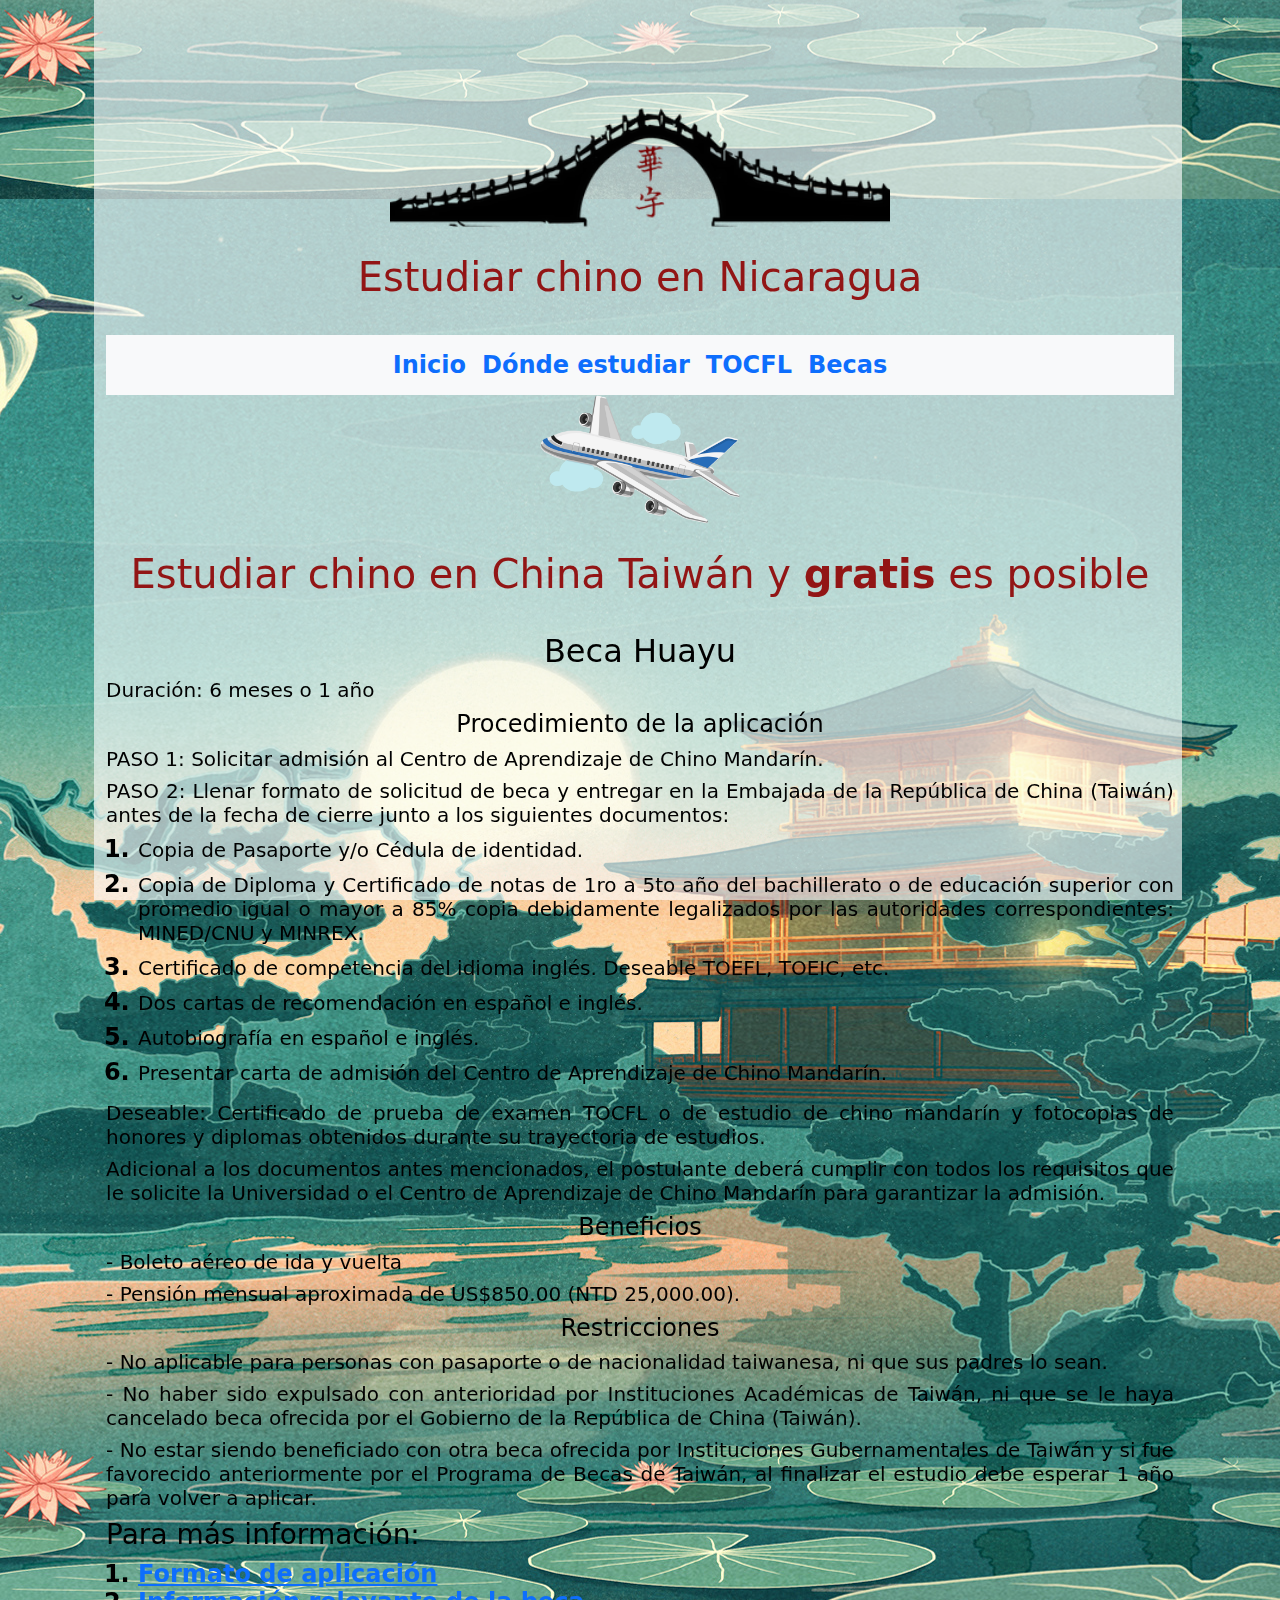
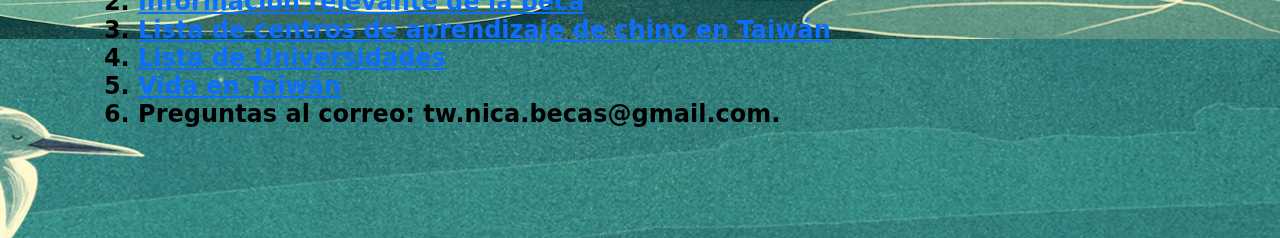
==== templates/Becas.html @ d9c0a2a7 "primer subida" ====
<!DOCTYPE html>
<html lang="en">
<head>
    <meta charset="UTF-8">
    <meta http-equiv="X-UA-Compatible" content="IE=edge">
    <meta name="viewport" content="width=device-width, initial-scale=1.0">
    <link rel="stylesheet" href="../css/bootstrap.min.css">   
    <link rel="stylesheet" href="../estilos/estilo.css">
    <title>Inicio</title>
    
</head>
<body>
    <div class="transp"></div>
    <div class="container">
        <img class="rounded mx-auto d-block" src="../img/Huayu-LOGO.png" alt="Banner" width="500">
  
        <h1>Estudiar chino en Nicaragua</h1>
  
        <nav class="navbar navbar-expand-sm bg-light justify-content-center">
  
          <ul class="navbar-nav">
            <li class="nav-item">
              <a class="nav-link" href="../index.html">Inicio</a>
            </li>
            <li class="nav-item">
              <a class="nav-link" href="./Instituciones.html">Dónde estudiar</a>
            </li>
            <li class="nav-item">
              <a class="nav-link" href="./TOCFL.html">TOCFL</a>
            </li>
            <li class="nav-item">
              <a class="nav-link" href="./Becas.html">Becas</a>
            </li>
          </ul>
      
        </nav>
        <img class="rounded mx-auto d-block" src="../img/Avion.png" alt="Avión" width="200">
        <h1>Estudiar chino en China Taiwán y  <strong>gratis</strong> es posible</h1>

        <h2>Beca Huayu</h2>
        <h5>Duración: 6 meses o 1 año</h5>
        <h4>Procedimiento de la aplicación</h4>
        <h5>PASO 1: Solicitar admisión al Centro de Aprendizaje de Chino Mandarín.  
        </h5>
        <h5>PASO 2: Llenar formato de solicitud de beca y entregar en la Embajada de la República de China (Taiwán) antes de la 
            fecha de cierre junto a los siguientes documentos: 
        </h5>
        <ol>
          <li>
            <h5>
               Copia de Pasaporte y/o Cédula de identidad.
            </h5>
          </li>
          <li>
            <h5>
               Copia de Diploma y Certificado de notas de 1ro a 5to año del bachillerato o de educación superior con promedio igual 
               o mayor a 85% copia debidamente legalizados por las autoridades correspondientes: MINED/CNU y MINREX.
            </h5>
          </li>
          <li>
             <h5>
               Certificado de competencia del idioma inglés. Deseable TOEFL, TOEIC, etc.
             </h5>
          </li>
          <li>
             <h5>
               Dos cartas de recomendación en español e inglés.
             </h5>
          </li>
          <li>
            <h5>
              Autobiografía en español e inglés.
            </h5>
          </li>
          <li>
            <h5>
              Presentar carta de admisión del Centro de Aprendizaje de Chino Mandarín.
            </h5>
          </li>
        </ol>
        <h5>
          Deseable: Certificado de prueba de examen TOCFL o de estudio de chino mandarín y fotocopias de honores y diplomas 
            obtenidos durante su trayectoria de estudios.
        </h5>
        <h5>
          Adicional a los documentos antes mencionados, el postulante deberá cumplir con todos los requisitos que le solicite 
            la Universidad o el Centro de Aprendizaje de Chino Mandarín para garantizar la admisión.
        </h5>
        <h4>Beneficios</h4>
        <h5>- Boleto aéreo de ida y vuelta</h5>
        <h5>- Pensión mensual aproximada de US$850.00 (NTD 25,000.00).</h5>
        <h4>Restricciones</h4>
        <h5>- No aplicable para personas con pasaporte o de nacionalidad taiwanesa, ni que sus padres lo sean.</h5>
        <h5>- No haber sido expulsado con anterioridad por Instituciones Académicas de Taiwán, ni que se le haya cancelado beca ofrecida por el Gobierno de la República de China (Taiwán).</h5>
        <h5>- No estar siendo beneficiado con otra beca ofrecida por Instituciones Gubernamentales de Taiwán y si fue favorecido anteriormente por el Programa de Becas de Taiwán, al finalizar el estudio debe esperar 1 año para volver a aplicar.</h5>
        <h3>Para más información:</h3>
        <ol>
          <li>            
            <a href="https://www.taiwanembassy.org/ni_es/cat/10.html"><strong>Formato de aplicación</strong> </a>
          </li>
          <li>            
            <a href="https://www.mofa.gov.tw/en/cp.aspx?n=A5C28AD214C3FD7C"><strong>Información relevante de la beca</strong></a>
          </li>
          <li>
            <a href="http://www.studyintaiwan.org/chinese"><strong>Lista de centros de aprendizaje de chino en Taiwán</strong></a> 
          </li>
          <li>
            <a href="http://www.studyintaiwan.org/university"><strong>Lista de Universidades</strong></a>
          </li>
          <li>            
            <a href=" https://www.immigration.gov.tw/np.asp?ctNode=36879&mp=2"><strong>Vida en Taiwán</strong></a>
          </li>
          <li>
            <strong>Preguntas al correo:</strong> tw.nica.becas@gmail.com.
          </li>
        </ol>


    </div>
</body>
</html>
---- estilos/estilo.css ----
.transp {
  position: relative;
  top: 0;
  float: center;
  z-index: -1;
  height: 100vh;
  width: 85vw;
  background-color: rgba(252, 252, 252, 0.644);
  position: fixed;
}

body {
  color: black;
  text-align: justify;
  line-height: normal;
  padding: 7.35%;
  background-image: url("../img/Green.jpg");
  background-position: center;
  background-size: auto;
}
.row > div {
  padding: 20px;
  background-color: rgba(243, 174, 228, 0.61);
  border: 2px solid rgba(255, 255, 255, 0.445);
}
div > h4 {
  text-align: center;
}
#tocfl,
td,
#tocfltr > th {
  border: 3px solid rgb(255, 255, 255);
  background-color: rgba(248, 166, 166, 0.425);
  border-collapse: collapse;
  text-align: center;
  padding: 10px;
  margin: auto;
}
#tocfl-txt {
  text-align: justify;
}
#container {
  display: flex;
  flex-wrap: wrap;
}
#container > div {
  background-color: lightcyan;
  font-size: 20px;
  margin: 20px;
  padding: 20px;
  width: 200px;
}
#equis {
  color: black;
  line-height: normal;
}
#TITULO2 {
  color: black;
  line-height: normal;
}
h1 {
  color: rgb(146, 21, 21);
  text-align: center;
  line-height: 100px;
}
h2 {
  color: black;
  text-align: center;
  line-height: initial;
}
h3 {
  color: black;
  text-align: justify;
}
li {
  font-size: x-large;
  font-weight: 600;
  line-height: normal;
}
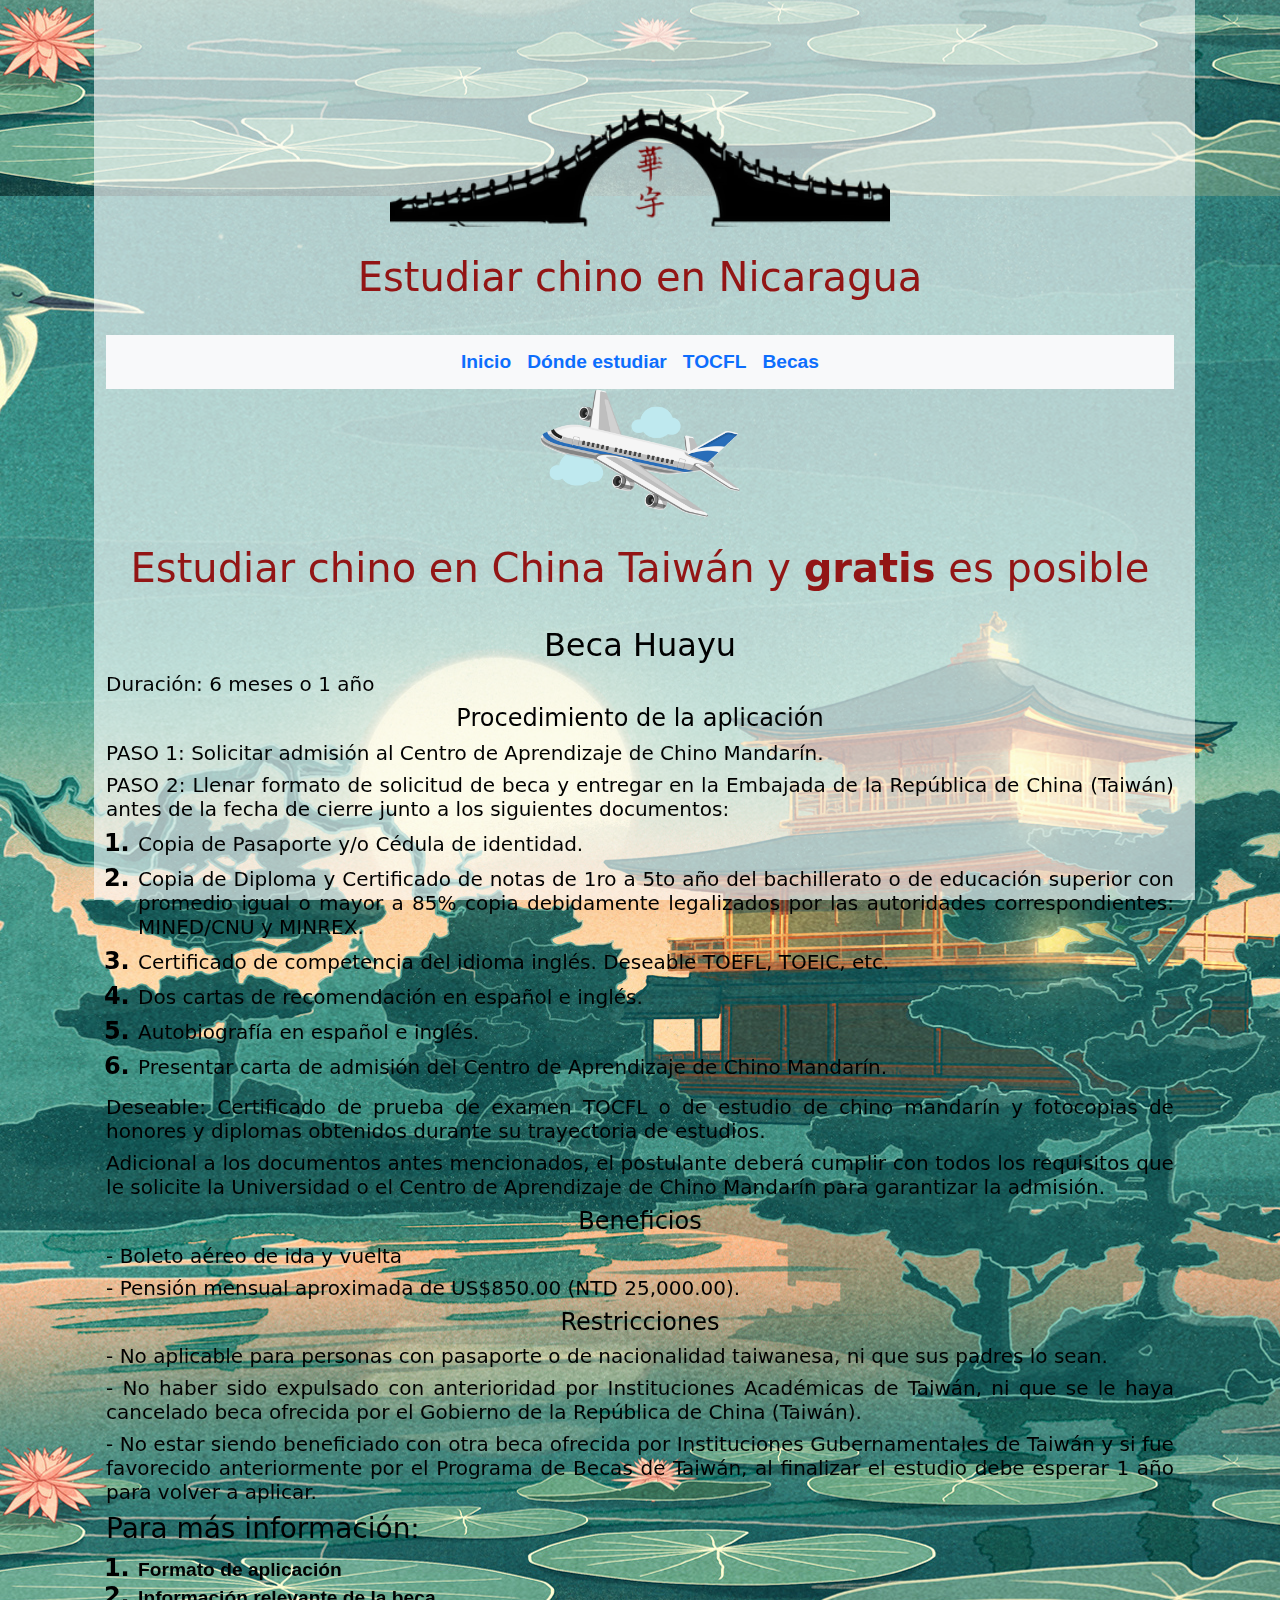
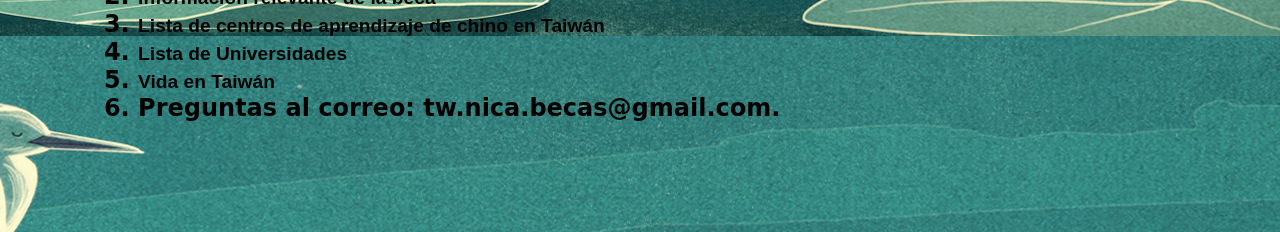
==== commit 9ea4ece3: "update" ====
--- a/templates/Becas.html
+++ b/templates/Becas.html
@@ -5,7 +5,7 @@
     <meta http-equiv="X-UA-Compatible" content="IE=edge">
     <meta name="viewport" content="width=device-width, initial-scale=1.0">
     <link rel="stylesheet" href="../css/bootstrap.min.css">   
-    <link rel="stylesheet" href="../estilos/estilo.css">
+    <link rel="stylesheet" href="../estilos/estilos.css">
     <title>Inicio</title>
     
 </head>
--- a/estilos/estilos.css
+++ b/estilos/estilos.css
@@ -0,0 +1,98 @@
+.transp {
+  position: relative;
+  top: 0;
+  float: center;
+  z-index: -1;
+  height: auto;
+  width: 86%;
+  background-color: rgba(252, 252, 252, 0.644);
+  position: fixed;
+  bottom: 0;
+}
+
+body {
+  color: black;
+  text-align: justify;
+  line-height: normal;
+  padding: 7.35%;
+  background-image: url("../img/Green.jpg");
+  background-position: center;
+  background-size: auto;
+}
+body h1 {
+  color: #921515;
+  text-align: center;
+  line-height: 100px;
+}
+body h2 {
+  color: black;
+  text-align: center;
+  line-height: initial;
+}
+body h3 {
+  color: black;
+  text-align: justify;
+}
+
+.row > div {
+  padding: 20px;
+  background-color: rgba(243, 174, 228, 0.61);
+  border: 2px solid rgba(255, 255, 255, 0.445);
+}
+
+div > h4 {
+  text-align: center;
+}
+
+#tocfl,
+td,
+#tocfltr > th {
+  border: 3px solid white;
+  background-color: rgba(248, 166, 166, 0.425);
+  border-collapse: collapse;
+  text-align: center;
+  padding: 10px;
+  margin: auto;
+}
+
+#tocfl-txt {
+  text-align: justify;
+}
+
+#container {
+  display: flex;
+  flex-wrap: wrap;
+}
+
+#container > div {
+  background-color: lightcyan;
+  font-size: 20px;
+  margin: 20px;
+  padding: 20px;
+  width: 200px;
+}
+
+#equis {
+  color: black;
+  line-height: normal;
+}
+
+#TITULO2 {
+  color: black;
+  line-height: normal;
+}
+
+li {
+  font-size: x-large;
+  font-weight: 600;
+  line-height: normal;
+}
+
+a {
+  color: black;
+  text-decoration: none;
+  font-family: Arial, Helvetica, sans-serif;
+  font-size: 0.8em;
+}
+
+/*# sourceMappingURL=estilos.css.map */
